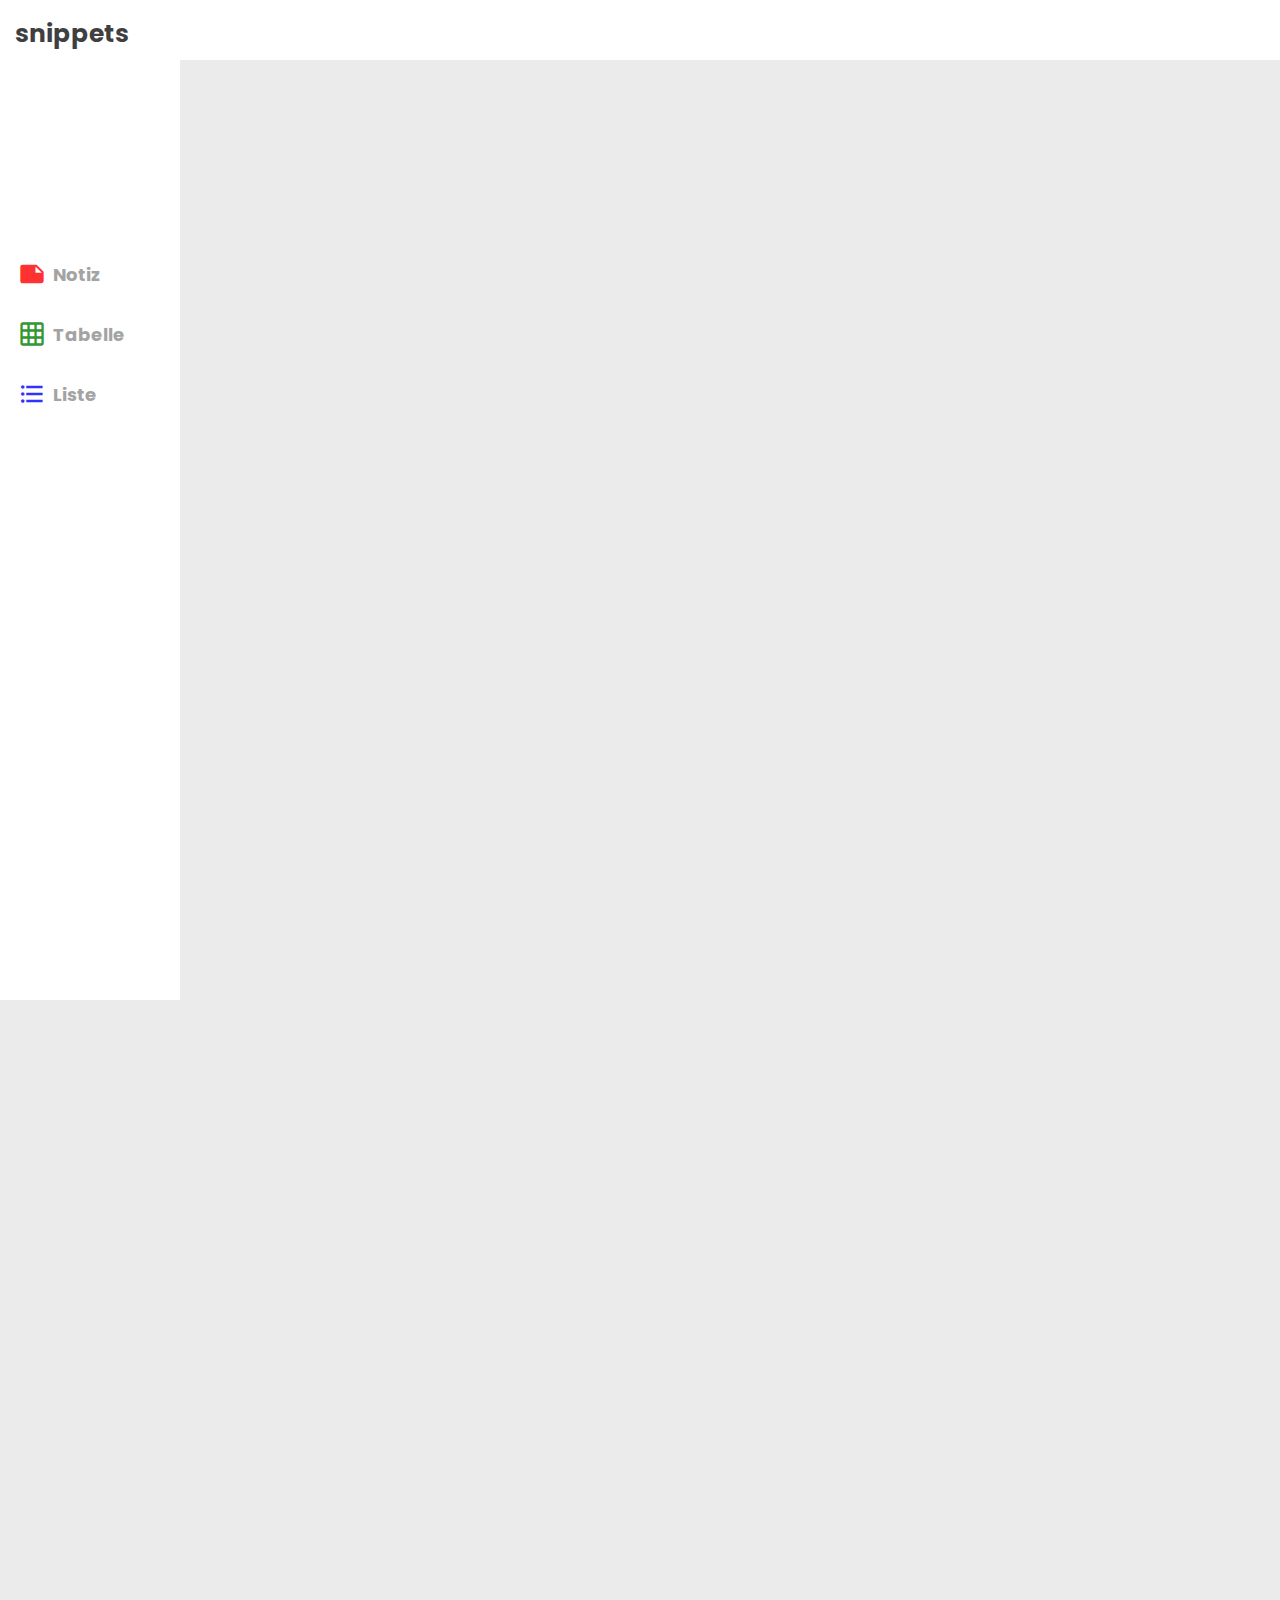
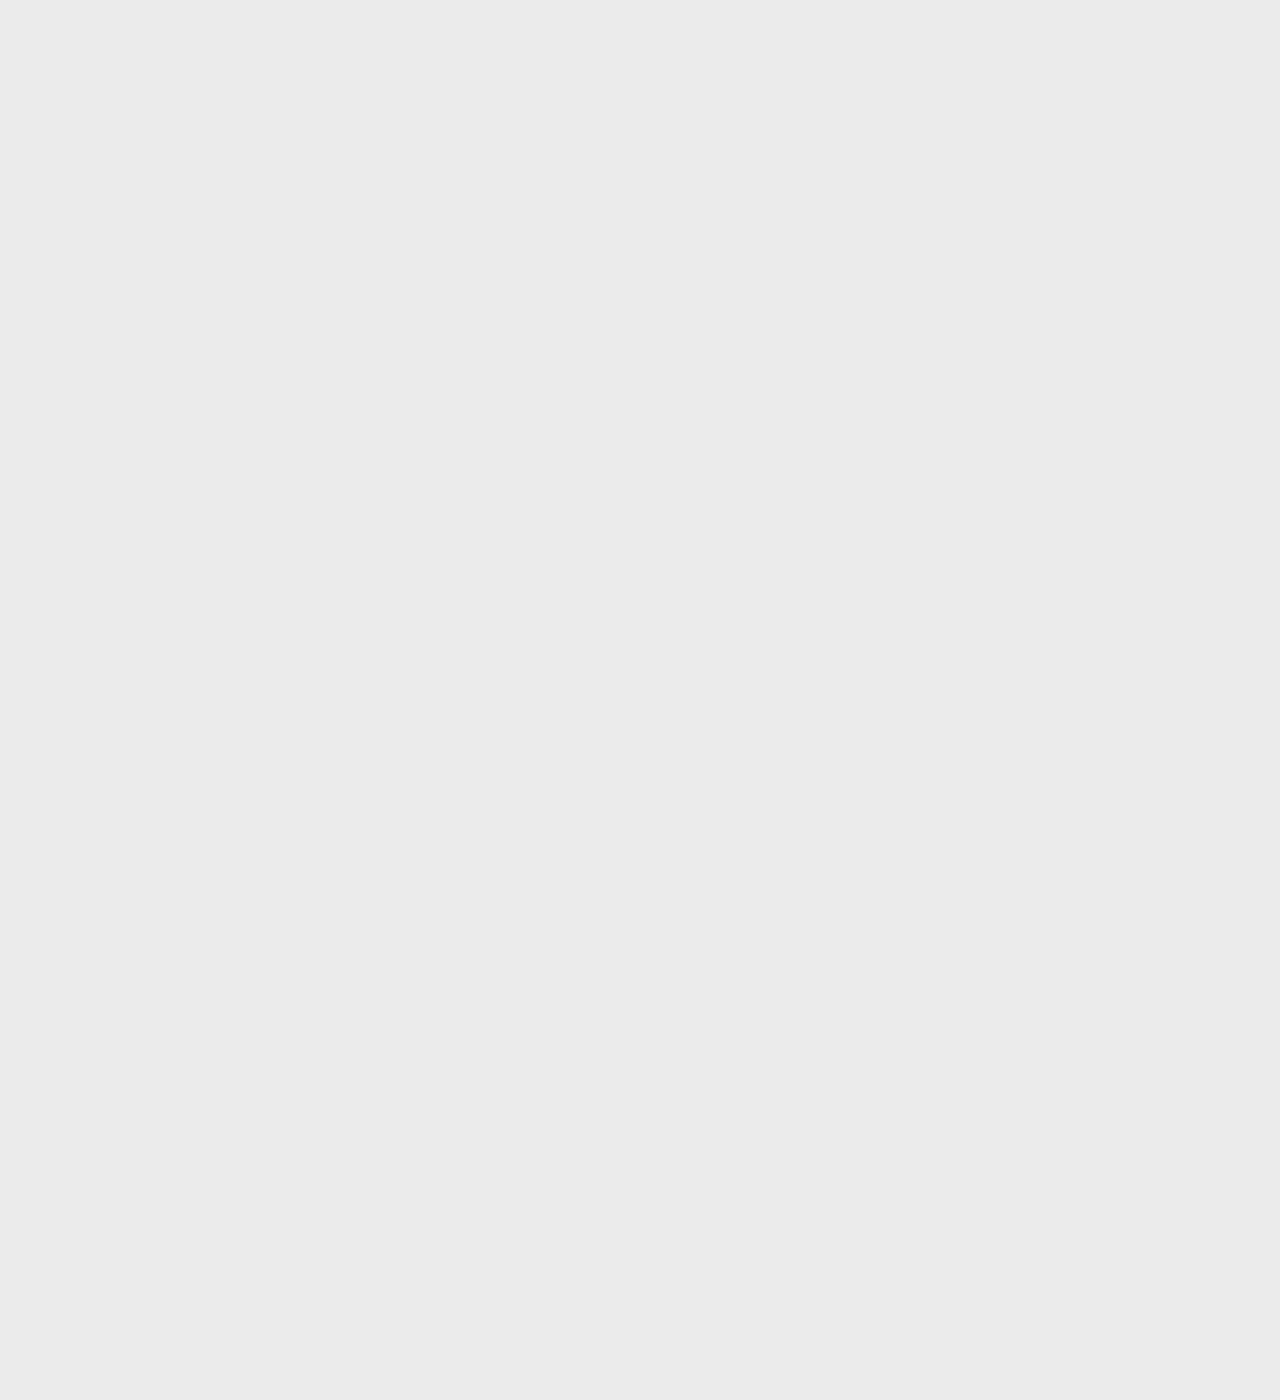
==== index.html @ f80be887 "test" ====
<!DOCTYPE html>
<html>
        <head>
            <!-- import der main.css -->
            <link rel="stylesheet" href="main.css">
            
            <!-- google font poppins -->
            <link rel="preconnect" href="https://fonts.googleapis.com">
            <link rel="preconnect" href="https://fonts.gstatic.com" crossorigin>
            <link href="https://fonts.googleapis.com/css2?family=Poppins:ital,wght@0,100;0,200;0,300;0,500;0,700;1,300&display=swap" rel="stylesheet">

            <!--import der google icons-->
            <link href="https://fonts.googleapis.com/icon?family=Material+Icons" rel="stylesheet">

            <title>Workplace</title>
        </head>
    <body id="body">
            <!-- NAVBAR -->
            <div class="container_navbar">
                <p class="main_title">snippets</p>
            </div>
            

            <!-- CONTENT -->
            <div class ="container_content">

                <!-- TOOLBAR -->
                <div class="container_toolbar" id="container_toolbar">
                    <div class="toolbar_button_container">
                        <button onclick="createNote()" class="toolbar_main_button"><i class="material-icons toolbar_icon icon_note">&#xe06f;</i> Notiz</button>
                        <button onclick="getTableDimension()" class="toolbar_main_button"><i class="material-icons toolbar_icon icon_table">&#xe3ec;</i> Tabelle</button>
                        <button class="toolbar_main_button"><i class="material-icons toolbar_icon icon_list">&#xe241;</i> Liste</button>
                    </div>
                </div>
                

                <!-- WORKPLACE -->
                <div class="container_workplace" id ="workplace_container">


                  <!--
                    <div class="snippet_container" id="snippet_container">
                        <div class="snippet_header" id="snippet_header">
                            <div class="h_lines">
                                <hr class ="h_line">
                            </div>
                        </div>
                        <div class="snippet_body">
                            <div class="title_box">
                                <i class="material-icons snippet_icon icon_note">&#xe06f;</i>
                                <input type="text" class="title_field" placeholder="Unbenannt">
                            </div>
                            <div class="content_box">
                                <textarea class="note_textarea" rows="4" cols="50" spellcheck="false">At w3schools.com you will learn how to make a website. They offer free tutorials in all web development technologies.
                                </textarea>
                            </div>

                        </div>
                        
                            <div class="snippet_footer">footer</div>
                        
                    </div>

                    <div class="snippet_container" id="snippet_container" style="left: 550px;">
                      <div class="snippet_header" id="snippet_header">
                          <div class="h_lines">
                              <hr class ="h_line">
                          </div>
                      </div>
                      <div class="snippet_body">
                          <div class="title_box">
                              <i class="material-icons snippet_icon icon_table">&#xe3ec;</i>  
                              <input type="text" class="title_field" placeholder="Unbenannt">
                          </div>
                          <div class="content_box">
                              <table style="width:100%" class="table">
                                <tr class="table_row">
                                  <td class="table_cell"><input class="table_textarea" spellcheck="false"></td>
                                  <td class="table_cell"><input class="table_textarea" spellcheck="false"></td>
                                  <td class="table_cell"><input class="table_textarea" spellcheck="false"></td>
                                </tr>
                                <tr class="table_row">
                                    <td class="table_cell"><input class="table_textarea" spellcheck="false"></td>
                                    <td class="table_cell"><input class="table_textarea" spellcheck="false"></td>
                                    <td class="table_cell"><input class="table_textarea" spellcheck="false"></td>
                                  </tr>
                                  <tr class="table_row">
                                    <td class="table_cell"><input class="table_textarea" spellcheck="false"></td>
                                    <td class="table_cell"><input class="table_textarea" spellcheck="false"></td>
                                    <td class="table_cell"><input class="table_textarea" spellcheck="false"></td>
                                  </tr>
                                  <tr class="table_row">
                                    <td class="table_cell"><input class="table_textarea" spellcheck="false"></td>
                                    <td class="table_cell"><input class="table_textarea" spellcheck="false"></td>
                                    <td class="table_cell"><input class="table_textarea" spellcheck="false"></td>
                                  </tr>
                              </table>
                          </div>

                      </div>
                      
                          <div class="snippet_footer">footer</div>
                      
                  </div>
                  -->


                </div>

            </div>

            <!-- FOOTER 
            <div class="container_footer">footer</div>
            -->

        <script src="js/workplace.js"></script>
        <!--W3schools icon import-->
        <!--<script src='https://kit.fontawesome.com/a076d05399.js' crossorigin='anonymous'></script>-->
    </body>
</html>
---- main.css ----
body {
  font-family: "Poppins", sans-serif;
  margin: 0;
  height: 100%;
  background-color: white;
}

h1 {
  color: navy;
}

.container_navbar {
    background-color: white;
    height: 60px;
    position: fixed;
    width: 100%;
    z-index: 21;
}

.container_content {
    background-color: rgb(45, 97, 167);
}

.container_toolbar {
    background-color: white;
    float: left;
    height: 1000px;
    width: 180px;
    position: fixed;
    z-index: 20;
}

.container_workplace {
    background-color: #EBEBEB;
    height: 3000px;
    width: 100%;
    position:  relative;
    z-index: 0;
}

.container_footer {
    background-color: rgb(220, 240, 46);
    position:absolute;
    bottom:0;
    width:100%;
    height:100px;
}

.main_title {
    font-size: 25px;
    color:rgba(0, 0, 0, 0.75);
    font-weight: 700;
    position:relative;
    left: 15px;
    user-select: none;
    top: -10px;
}

.toolbar_button_container {
    top: 25%;
    position: relative;
    margin-right: 10px;
    margin-left: 10px;
    justify-content: space-between;
}

.toolbar_main_button {
    border: none;
    background-color: white;
    float: left;
    width: 100%;
    border-radius: 5px;
    padding-top: 7px;
    padding-bottom: 7px;
    padding-left: 15px;
    margin-bottom: 15px;
    font-weight: 700;
    cursor: pointer;

    color: #a3a3a3;
    font-size: 18px;
    font-family: "Poppins", sans-serif;

    transition: 0.4s;
    
    text-align: left;
}

.toolbar_main_button:hover {
    box-shadow: -5px 10px 5px rgba(0, 0, 0, 0.2);
    background-color: white;
    color: rgba(0, 0, 0, 0.75);
    font-weight: 700;
    transition: 0.4s;
    font-size: 18px;
    padding-left: 30px;
}

.snippet_container {
    position:absolute;
    background-color: #3a3a3a;
    width: 315px;
    height: 500px;
    left: 200px;
    z-index: 1;

    border: 2px solid #3a3a3a;
    border-radius: 15px;
    overflow: hidden;
    resize: both;

    min-width: 315px;
    min-height: 200px;
}

.snippet_header {
    width: 100%;
    height: 35px;
    background-color: #3a3a3a;
    position: absolute;
    z-index: 2;
}

.snippet_header:hover {
    background-color: #2b2b2b;
}

.snippet_header:hover .h_line {
    width: 100px;
    transition: 0.5s;
}

.snippet_body {
    background-color: rgb(255, 255, 255);
    display: flex;
    flex-flow: column;
    height: 100%;
    z-index: 1;
}

.snippet_footer {
    width: 100%;
    height: 30px;
    background-color: crimson;
}

.h_lines {
    position: absolute;
    margin: auto;
    top: -3px;
    width: 100%;
}

.h_line {
    width: 50px;
    opacity: 0.3;
    background-color:white;
    transition: 0.3s;
}

.title_box {
    padding-left: 10px;
    padding-right: 18px;
    margin-bottom: 10px;
    padding-top: 50px;
    text-align: center;
}

.title_field {
    width: 200px;
    height: 35px;
    font-family: "Poppins", sans-serif;
    font-weight: 700;
    font-size: 16px;
    border: 2px solid rgba(0, 0, 0, 0.3);
    border-radius: 25px;
    outline:none;
    color: rgba(0, 0, 0, 0.75);
    text-align: center;
    transition: 0.5s;
    margin-left: 5px;
}

.title_field:hover {
    border: 2px solid rgba(0, 0, 0, 0.6);
    width: 220px;
    transition: 0.2s;
}

.title_field::-webkit-input-placeholder {
    color: rgba(0, 0, 0, 0.3);
}

.content_box {
    padding-left: 10px;
    padding-right: 14px;
    background-color: rgb(255, 255, 255);
    flex-grow: 1;
    margin-bottom: 15px;
}

.note_textarea {
    resize: none;
    width: 100%;
    height: 100%;
    border: none;
    background-color:#ffffff;
    font-family: "Poppins", sans-serif;
    font-weight: 300;
    outline:none;
    font-size: 15px;
    border-radius: 15px;
    overflow: hidden;
}

.note_textarea:hover {
    background-color: #f7f7f7;
}

.note_textarea::placeholder {
    color: rgba(0, 0, 0, 0.45);
}

.login_container {
    max-width: 300px;
    margin: 0 auto;
    margin-top: 200px;
}

.login_title {
    text-align: center;
    left: 0;
    font-size: 45px;
}

.login_input {
    width: 300px;
    height: 30px;
    display: block;
    margin: 0 auto;
    margin-top: 10px;
    background-color: #e4e4e4;
    border: 1px solid #b6b6b6;
    font-family: "Poppins", sans-serif;
    padding-left: 10px;
    padding-top: 5px;
    padding-bottom: 5px;
    outline:none;
    
    transition: 0.2s;
}

.login_input:hover {
    border: 1px solid rgba(0, 0, 0, 0.75);
}

.login_input:focus {
    border-left: 5px solid rgba(0, 0, 0, 0.75);
    transition: 0.4s;
}

.login_button {
    width: 315px;
    height: 40px;
    text-align: center;
    margin: 0 auto;
    margin-top: 10px;
    display: block;
    outline: none;
    background-color: #e4e4e4;
    border: 1px solid #b6b6b6;
    font-family: "Poppins", sans-serif;
    font-weight: 700;
    font-size: 15px;
    color: rgba(0, 0, 0, 0.75);

    transition: 0.1s;
}

.login_button:hover {
    background-color: rgba(0, 0, 0, 0.75);
    color: white;
    font-weight: 700;
    cursor: pointer;

    transition: 0.2s;
}

.register_info_text {
    color: rgba(0, 0, 0, 0.5);
    font-size: 13px;
}

.register_link {
    font-size:15px;
    font-weight: 700;
    text-decoration: none;
    color:  blue;
    margin-left: 8px;
}

.register_link:hover {
    text-decoration: underline;
}

.show_password_toggle {
    font-size: 13px;
    color: rgba(0, 0, 0, 0.5);
}

.show_password_toggle:hover {
    color: rgba(0, 0, 0, 0.75);
    cursor: pointer;
}

.warning {
    color: red;
}

.table_textarea {
    background-color: rgb(235, 235, 235);
    border: none;
    resize: none;
    font-family: "Poppins", sans-serif;
    font-size: 15px;
    width:100%;
    border-radius: 2px;
    transition: 0.2s;
    color: rgba(0, 0, 0, 0.75);
    height: 30px;
    padding-left: 7px;
}

.table_textarea:hover {
    background-color: rgb(228, 228, 228);
    transition: 0.2s;
}

.table_textarea:focus {
    box-shadow: inset 0px 0px 2px rgba(0, 0, 0, 0.75);
    outline: none;

}

.table {
}

.table_row {
    background-color: white;
}

.table_cell {
    padding: 5px;
}

.snippet_icon {
    transform: scale(1.4);
    position: relative;
    top:7px;
    right: 5px;
    opacity: 0.8;
}

.toolbar_icon {
    transform: scale(1.15);
    position: relative;
    top:5px;
    right: 5px;
    opacity: 0.8;
}

.icon_note {
    color: red;
}

.icon_table {
    color: green;
}

.icon_list {
    color: blue;
}

.popup_container {
    background-color: rgb(255, 255, 255);
    position: fixed;
    left: 180px;
    top: 270px;
    width: 200px;
    padding-top:5px;
    border-top: 4px solid green;
    z-index: 20;
}

.input_container {
    display: flex;
    align-items: center;
    margin-left: 15px;
}

.input_tag {
    width: 80px;
    color: rgba(0, 0, 0, 0.5);
    font-weight: 700;
    text-align: right;
    margin-right: 10px;
}

.popup_input {
    width: 60px;
    height: 35px;
    border: none;
    background-color: rgba(0, 0, 0, 0.1);
    font-size: 18px;
    font-weight: 700;
    color: rgba(0, 0, 0, 0.6);
    font-family: "Poppins", sans-serif;
    transition: 0.2s;
    text-align: center;
}

.popup_input:hover {
    background-color: rgba(0, 0, 0, 0.2);
    transition: 0.2s;
}

.popup_input:focus {
    outline: none;
    border: 1px solid rgba(0, 0, 0, 0.3);
}

.table_commit_button {
    width: 100%;
    height: 35px;
    border: none;
    background-color: rgba(0, 0, 0, 0.1);
    font-family: "Poppins", sans-serif;
    font-weight: 700;
    color: rgba(0, 0, 0, 0.6);
    margin-top: 5px;
}


.table_commit_button:hover {
    background-color: rgba(0, 0, 0, 0.2);
    cursor: pointer;
}
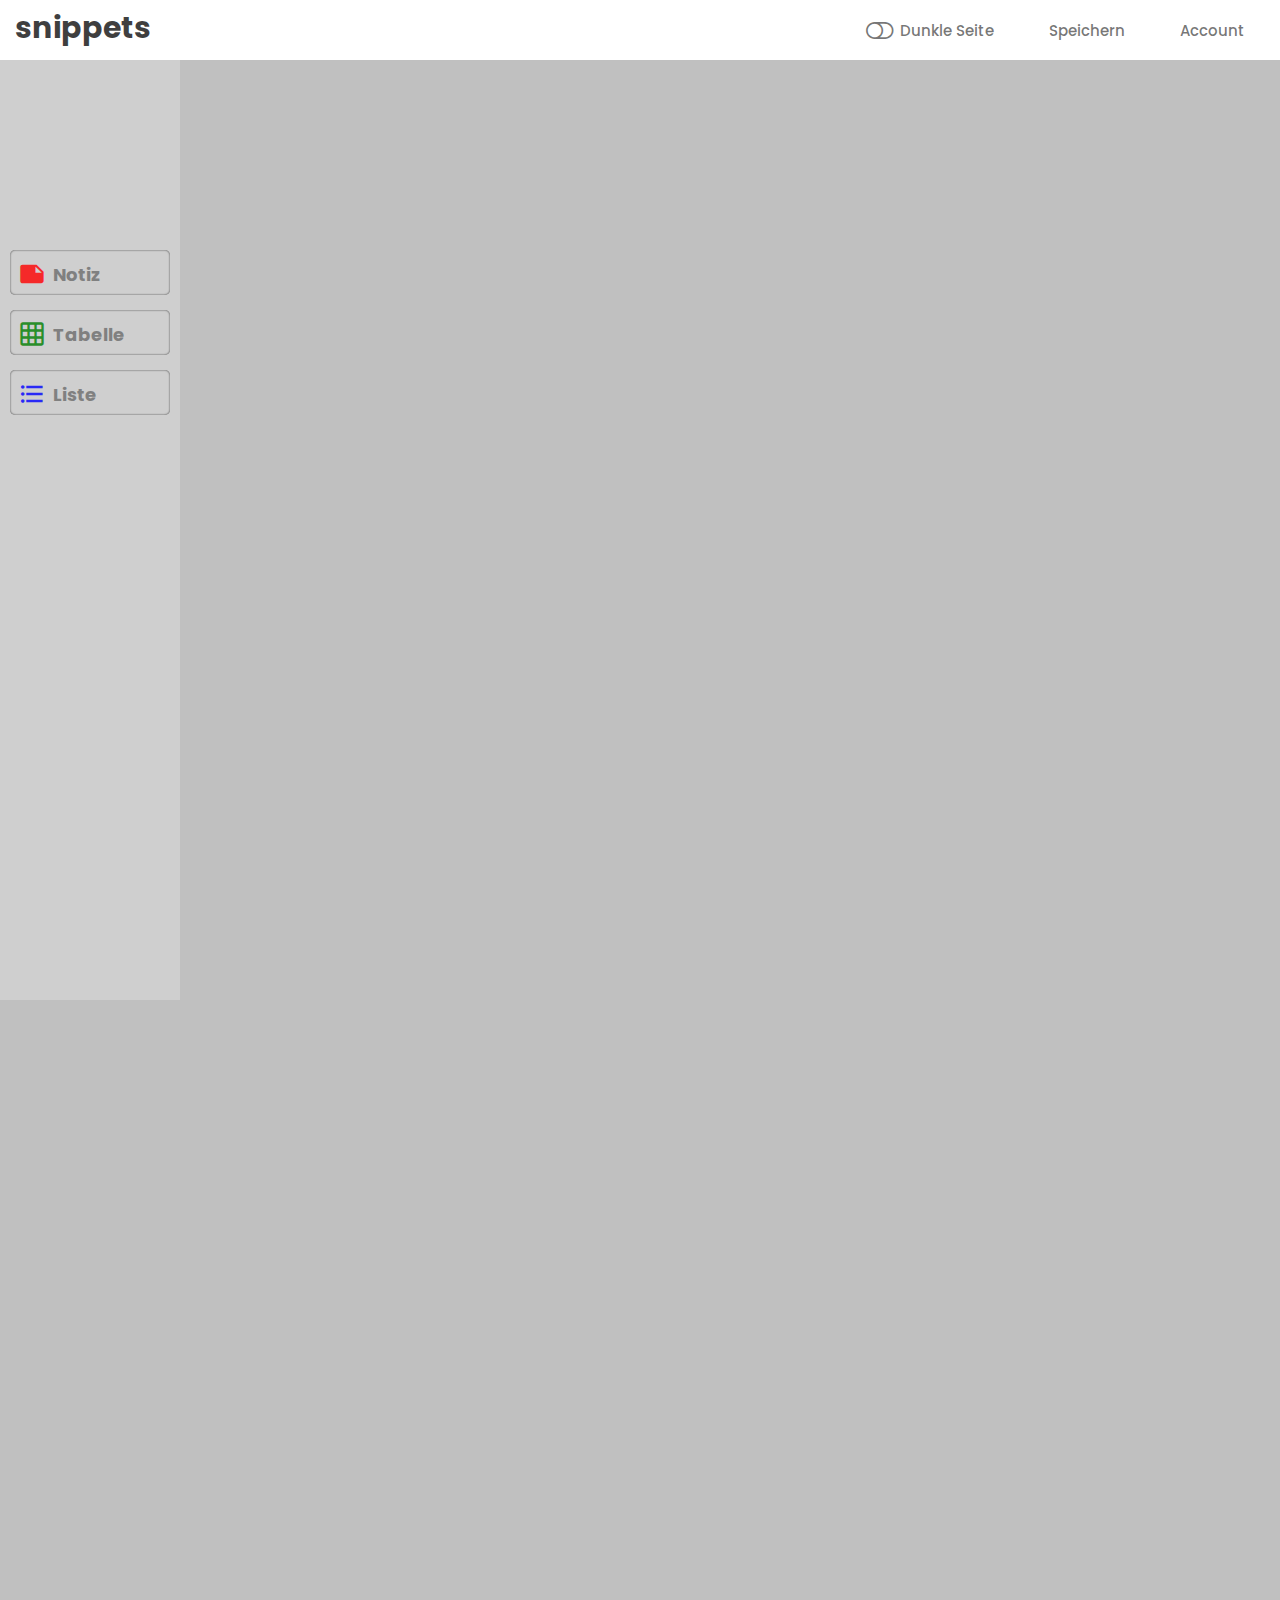
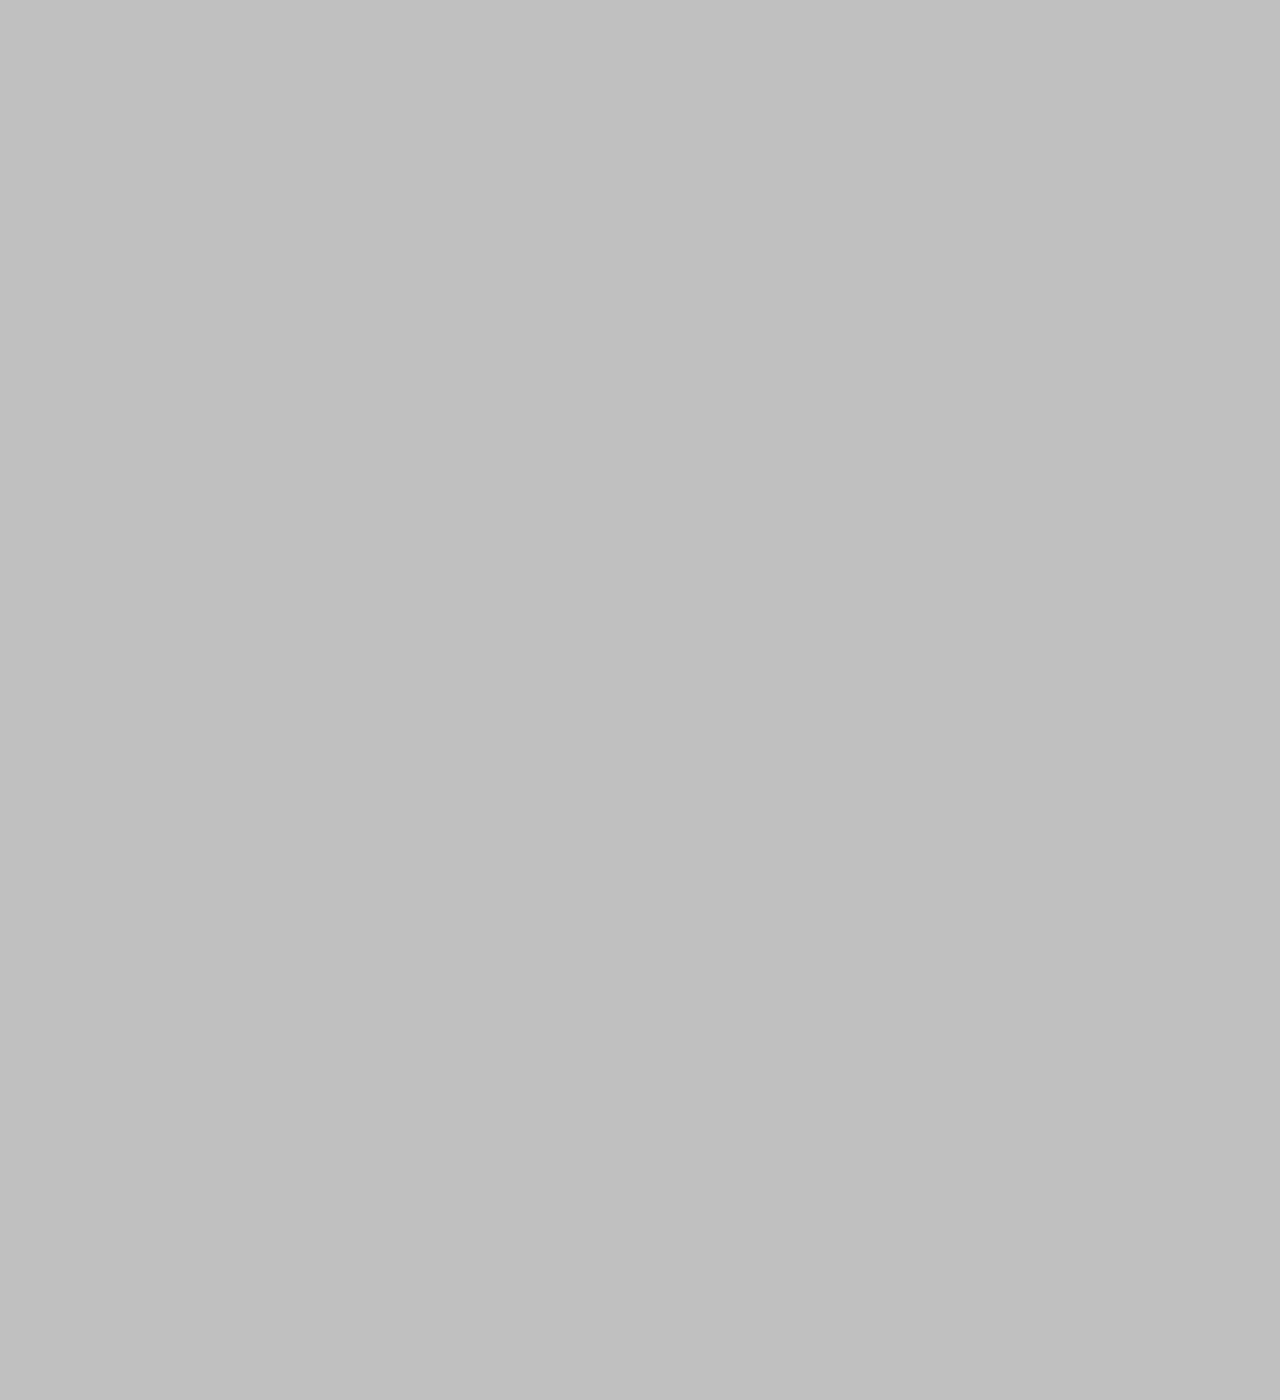
==== commit 99b27488: "test" ====
--- a/index.html
+++ b/index.html
@@ -12,12 +12,17 @@
             <!--import der google icons-->
             <link href="https://fonts.googleapis.com/icon?family=Material+Icons" rel="stylesheet">
 
+            <!--import der fontawsome icons-->
+            <link rel="stylesheet" href="https://cdnjs.cloudflare.com/ajax/libs/font-awesome/4.7.0/css/font-awesome.min.css">
             <title>Workplace</title>
         </head>
     <body id="body">
             <!-- NAVBAR -->
             <div class="container_navbar">
                 <p class="main_title">snippets</p>
+                <button class="options_button">Account</button>
+                <button class="options_button button_save">Speichern</button>
+                <button class="options_button button_darkmode" onclick="toggleDarkmode()"><i id="darkmode_icon" class="fa icon_darkmode">&#xf204;</i>&nbsp;&nbsp;&nbsp;Dunkle Seite</button>
             </div>
             
 
@@ -29,7 +34,7 @@
                     <div class="toolbar_button_container">
                         <button onclick="createNote()" class="toolbar_main_button"><i class="material-icons toolbar_icon icon_note">&#xe06f;</i> Notiz</button>
                         <button onclick="getTableDimension()" class="toolbar_main_button"><i class="material-icons toolbar_icon icon_table">&#xe3ec;</i> Tabelle</button>
-                        <button class="toolbar_main_button"><i class="material-icons toolbar_icon icon_list">&#xe241;</i> Liste</button>
+                        <button onclick="createList()" class="toolbar_main_button"><i class="material-icons toolbar_icon icon_list">&#xe241;</i> Liste</button>
                     </div>
                 </div>
                 
--- a/main.css
+++ b/main.css
@@ -15,6 +15,7 @@
     position: fixed;
     width: 100%;
     z-index: 21;
+    padding-right: 30px;
 }
 
 .container_content {
@@ -22,16 +23,17 @@
 }
 
 .container_toolbar {
-    background-color: white;
+    background-color: rgb(207, 207, 207);
     float: left;
     height: 1000px;
     width: 180px;
     position: fixed;
     z-index: 20;
+    
 }
 
 .container_workplace {
-    background-color: #EBEBEB;
+    background-color: #c0c0c0;
     height: 3000px;
     width: 100%;
     position:  relative;
@@ -47,13 +49,14 @@
 }
 
 .main_title {
-    font-size: 25px;
+    font-size: 30px;
     color:rgba(0, 0, 0, 0.75);
     font-weight: 700;
     position:relative;
     left: 15px;
     user-select: none;
-    top: -10px;
+    top: -25px;
+    display: inline-block;
 }
 
 .toolbar_button_container {
@@ -66,7 +69,7 @@
 
 .toolbar_main_button {
     border: none;
-    background-color: white;
+    background-color: rgb(207, 207, 207);
     float: left;
     width: 100%;
     border-radius: 5px;
@@ -76,8 +79,9 @@
     margin-bottom: 15px;
     font-weight: 700;
     cursor: pointer;
-
-    color: #a3a3a3;
+    box-shadow: inset 0px 0px 2px rgb(54, 54, 54);
+
+    color: #808080;
     font-size: 18px;
     font-family: "Poppins", sans-serif;
 
@@ -91,7 +95,7 @@
     background-color: white;
     color: rgba(0, 0, 0, 0.75);
     font-weight: 700;
-    transition: 0.4s;
+    transition: 0.15s;
     font-size: 18px;
     padding-left: 30px;
 }
@@ -194,7 +198,7 @@
 .content_box {
     padding-left: 10px;
     padding-right: 14px;
-    background-color: rgb(255, 255, 255);
+    background-color: white;
     flex-grow: 1;
     margin-bottom: 15px;
 }
@@ -204,17 +208,16 @@
     width: 100%;
     height: 100%;
     border: none;
-    background-color:#ffffff;
+    background-color:white;
     font-family: "Poppins", sans-serif;
     font-weight: 300;
     outline:none;
     font-size: 15px;
-    border-radius: 15px;
     overflow: hidden;
 }
 
 .note_textarea:hover {
-    background-color: #f7f7f7;
+    background-color: rgba(0, 0, 0, 0.0);
 }
 
 .note_textarea::placeholder {
@@ -343,6 +346,7 @@
 }
 
 .table {
+    display: inline-block;
 }
 
 .table_row {
@@ -444,4 +448,225 @@
 .table_commit_button:hover {
     background-color: rgba(0, 0, 0, 0.2);
     cursor: pointer;
+}
+
+.list {
+    margin-right: -15px;
+}
+
+.list_item {
+    color: rgba(0, 0, 0, 0.5);
+    width: 100%;
+    position: relative;
+    display: flex;
+    left: -30px;
+    margin-bottom: 7px;
+    height: unset;
+}
+
+.list_item_container {
+    width:  100%;
+    display: inline-block;
+    position: relative;
+}
+
+.list_item_input {
+    border: none;
+    background-color: rgba(0, 0, 0, 0.1);
+    color: rgba(0, 0, 0, 0.75);
+    font-family: "Poppins", sans-serif;
+    font-weight: 500;
+    outline: none;
+    padding: 5px;
+    border-radius: 10px;
+    font-size: 14px;
+    vertical-align: middle;
+    width: 100%;    
+    box-sizing: padding-box;
+    transition: 0.2s;
+}
+
+.list_item_input:hover {
+    background-color: rgba(0, 0, 0, 0.2);
+    transition: 0.2s;
+}
+
+.list_item_input::placeholder {
+    color: rgba(0, 0, 0, 0.3);
+}
+
+.list_item_remove {
+    width: 50px;
+    position: relative;
+    left: 15px;
+    border: none;
+    border-radius: 10px;
+    background-color: white;
+}
+
+.list_item_remove:hover {
+    color: red;
+    cursor: pointer;
+    background-color: rgba(0, 0, 0, 0.1);
+    border: none;
+    transition: 0.3s;
+}
+
+.remove_icon {
+    vertical-align: middle;
+    opacity: 0.4;
+}
+
+.bullet_icon {
+    vertical-align: middle;
+    color: rgba(0, 0, 0, 0.7);
+    transform: scale(0.5);
+    position: relative;
+    top: 2px;
+    right: 5px;
+}
+
+.button_add {
+    background-color: rgba(0, 0, 0, 0.15);
+    border: none;
+    outline: none;
+    position: absolute;
+    transform: translate(-50%,0);
+    left: 50%;
+
+    color: rgba(0, 0, 0, 0.75);
+    font-family: "Poppins",sans-serif;
+    font-weight: 700;
+    padding-top: 10px;
+    padding-bottom: 10px;
+    width: 250px;
+    border-radius: 25px;
+    font-size: 13px;
+    transition: 0.2s;
+}
+
+.button_add:hover {
+    background-color: rgba(0, 0, 0, 0.3);
+    color: rgba(0, 0, 0, 0.75);
+    cursor: pointer;
+    transition: 0.2s;
+}
+
+.screw_line {
+    width: 20px;
+    position: absolute;
+    z-index: 21;
+    top: 7px;
+    background-color: rgba(0, 0, 0, 0.6);
+    height: 2px;
+    border: none;
+}
+
+.snippet_close {
+    float: right;
+    border: none;
+    background-color: transparent;
+    margin-top: 4px;
+    margin-right: 3px;
+    color:rgb(104, 104, 104);
+}
+
+.snippet_close:hover {
+    color: rgb(201, 38, 38);
+    -webkit-animation-name: rotate;
+    -webkit-animation-duration: 2s;
+}
+
+@-webkit-keyframes rotate {
+    0% {transform: rotateY(0);}
+    80% {transform: rotateY(70);}
+    100% {transform: rotateY(90);}
+}
+
+.note_box {
+    padding-left: 10px;
+    padding-right: 10px;
+    background-color: white;
+    flex-grow: 1;
+    height: 100%;
+    border-radius: 15px;
+    padding: 10px;
+    margin-left: 2px;
+}
+
+.note_box:hover {
+    background-color: rgba(0, 0, 0, 0.1);
+}
+
+.button_table_tool {
+
+}
+
+.tool_container_col {
+    background-color: red;
+}
+
+.tool_container_row {
+    background-color: green;
+    display: contents;
+}
+
+.table_box {
+    display: inline-block;
+    background-color: green;
+    margin-right: 10px;
+}
+
+.flex {
+    display: flex;
+}
+
+.options_button {
+    margin-top: 10px;
+    float: right;
+    font-size: 15px;
+    height: 40px;
+    vertical-align: middle;
+    font-family: "Poppins", sans-serif;
+    margin-right: 15px;
+    font-weight: 500;
+    color:rgba(0, 0, 0, 0.55);
+    border-radius: 10px;
+    background-color: transparent;
+    padding: 5px;
+    padding-right: 20px;
+    padding-left: 20px;
+    cursor: pointer;
+    border: none;
+    transition: 0.1s;
+}
+
+.button_save:hover {
+    background-color: rgba(0, 0, 0, 0.7);
+    color: white;
+    border: none;
+    font-weight: 500;
+
+}
+
+.button_darkmode {
+    border: none;
+}
+
+.button_darkmode:hover {
+    font-weight: 500;
+    font-family: "Poppins", sans-serif;
+
+    transition: 0.2s;
+    color: rgba(0, 0, 0, 0.75);
+}
+
+.icon_darkmode {
+    transform: scale(1.6);
+    font-family: "Poppins", sans-serif;
+}
+
+.text_darkmode {
+    font-family: "Poppins", sans-serif;
+
 }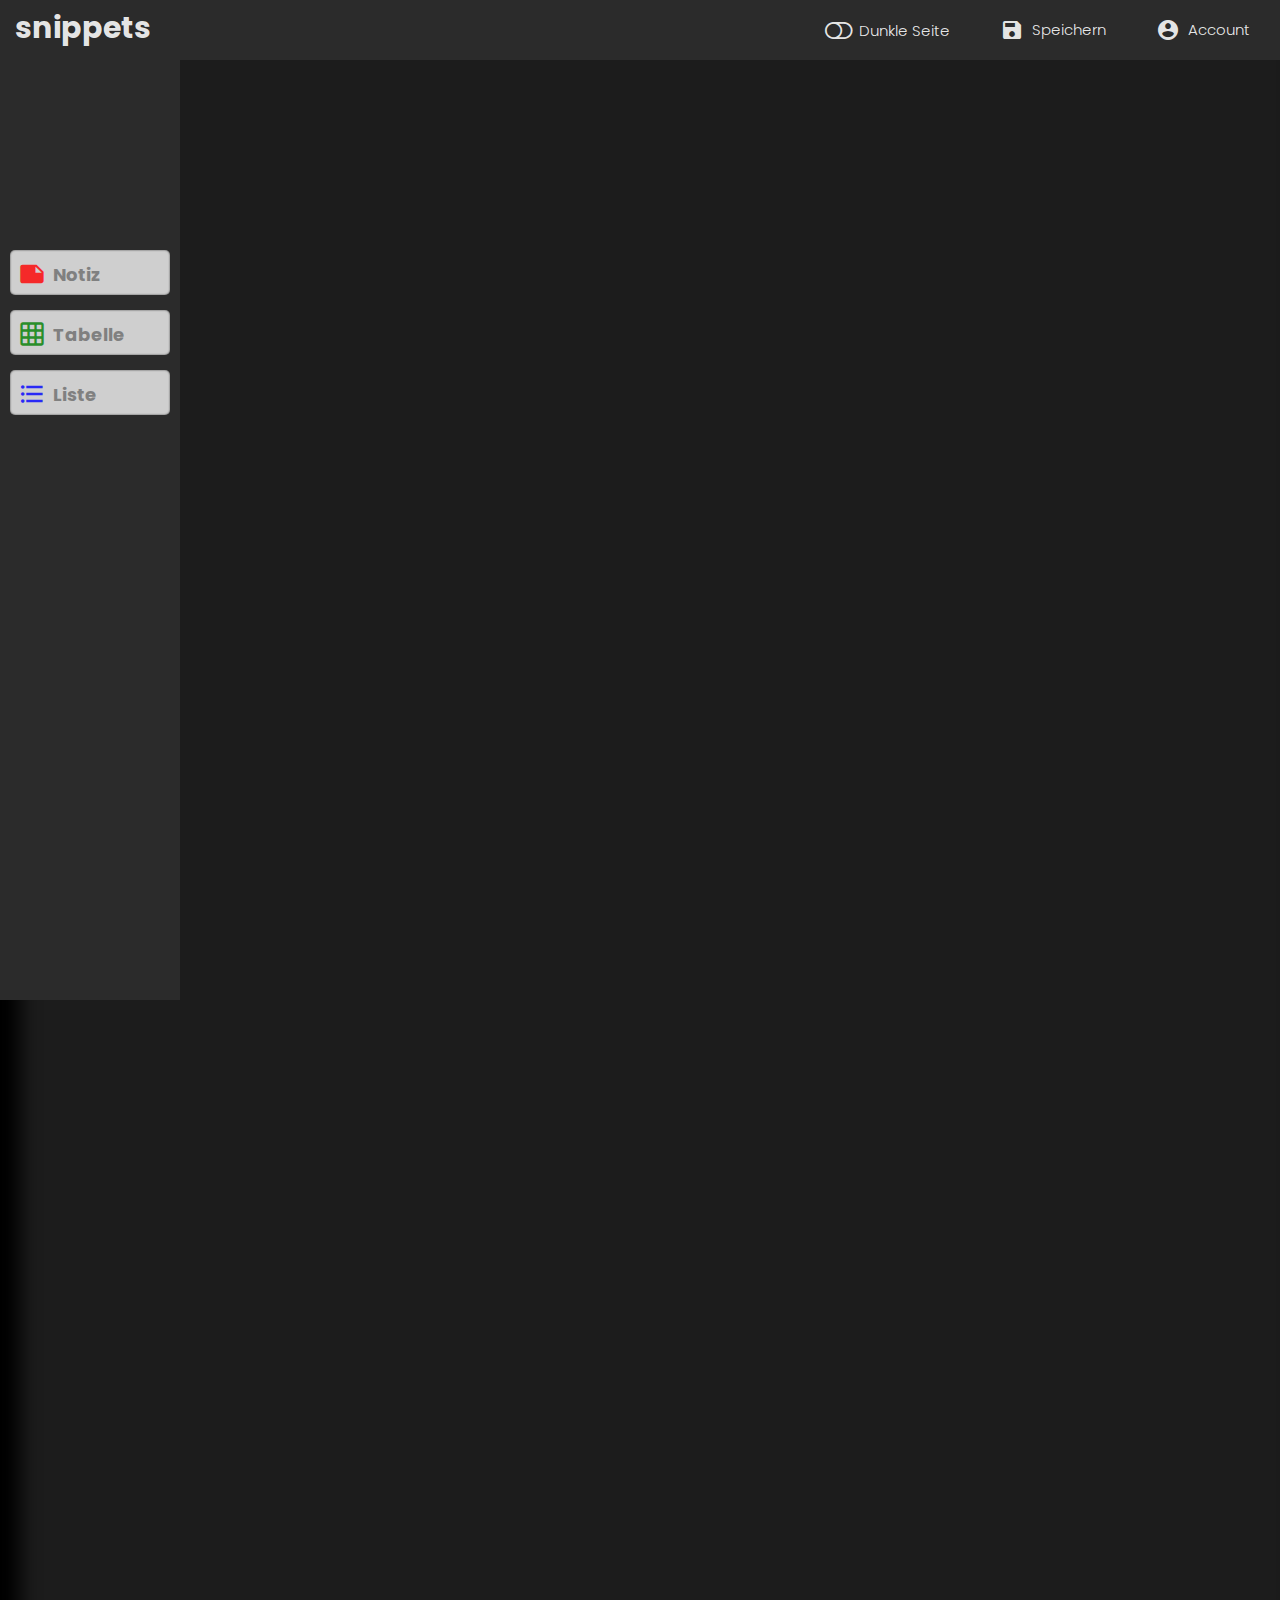
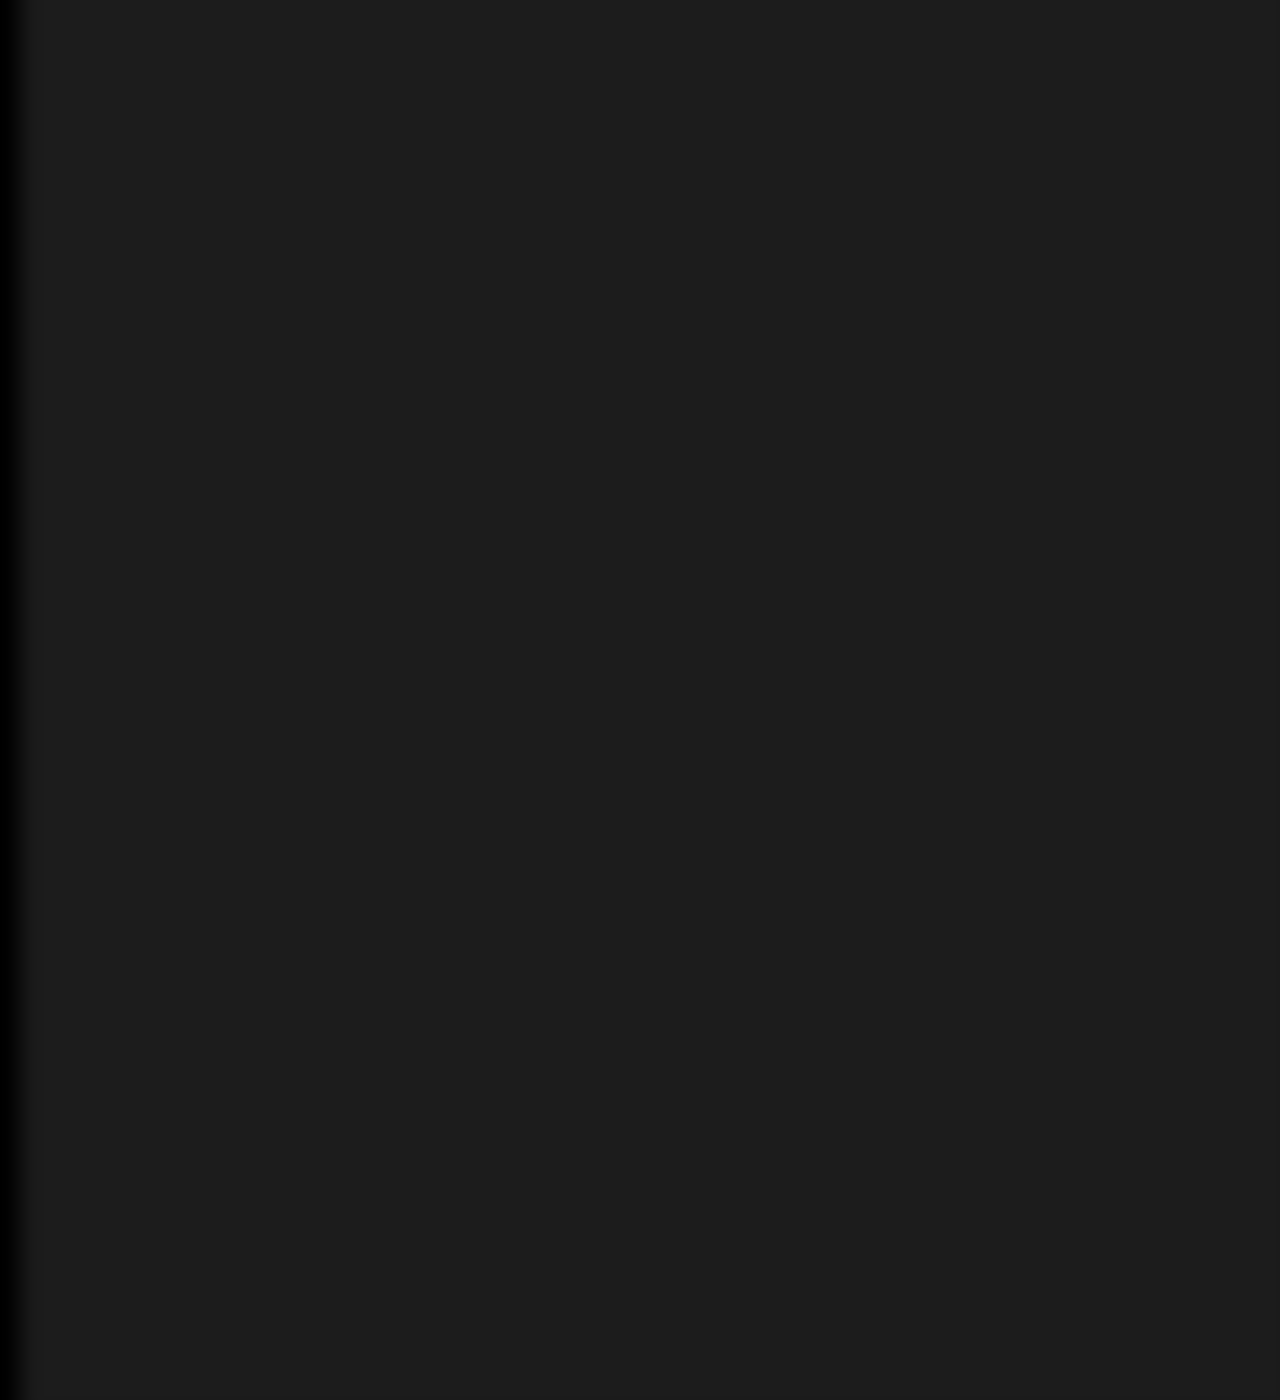
==== commit c9f80965: "test" ====
--- a/index.html
+++ b/index.html
@@ -18,10 +18,10 @@
         </head>
     <body id="body">
             <!-- NAVBAR -->
-            <div class="container_navbar">
-                <p class="main_title">snippets</p>
-                <button class="options_button">Account</button>
-                <button class="options_button button_save">Speichern</button>
+            <div id ="container_navbar" class="container_navbar">
+                <p id="main_title" class="main_title">snippets</p>
+                <button class="options_button"><i class="material-icons icon_options">&#xe853;</i>&nbsp;&nbsp;Account</button>
+                <button class="options_button button_save"><i class="material-icons icon_options">&#xe161;</i>&nbsp;&nbsp;Speichern</button>
                 <button class="options_button button_darkmode" onclick="toggleDarkmode()"><i id="darkmode_icon" class="fa icon_darkmode">&#xf204;</i>&nbsp;&nbsp;&nbsp;Dunkle Seite</button>
             </div>
             
--- a/main.css
+++ b/main.css
@@ -36,8 +36,9 @@
     background-color: #c0c0c0;
     height: 3000px;
     width: 100%;
-    position:  relative;
+    position: relative;
     z-index: 0;
+    box-shadow: inset 20px 20px 20px black;
 }
 
 .container_footer {
@@ -628,7 +629,7 @@
     height: 40px;
     vertical-align: middle;
     font-family: "Poppins", sans-serif;
-    margin-right: 15px;
+    margin-right: 10px;
     font-weight: 500;
     color:rgba(0, 0, 0, 0.55);
     border-radius: 10px;
@@ -666,6 +667,10 @@
     font-family: "Poppins", sans-serif;
 }
 
+.icon_options {
+    vertical-align: middle;
+}
+
 .text_darkmode {
     font-family: "Poppins", sans-serif;
 
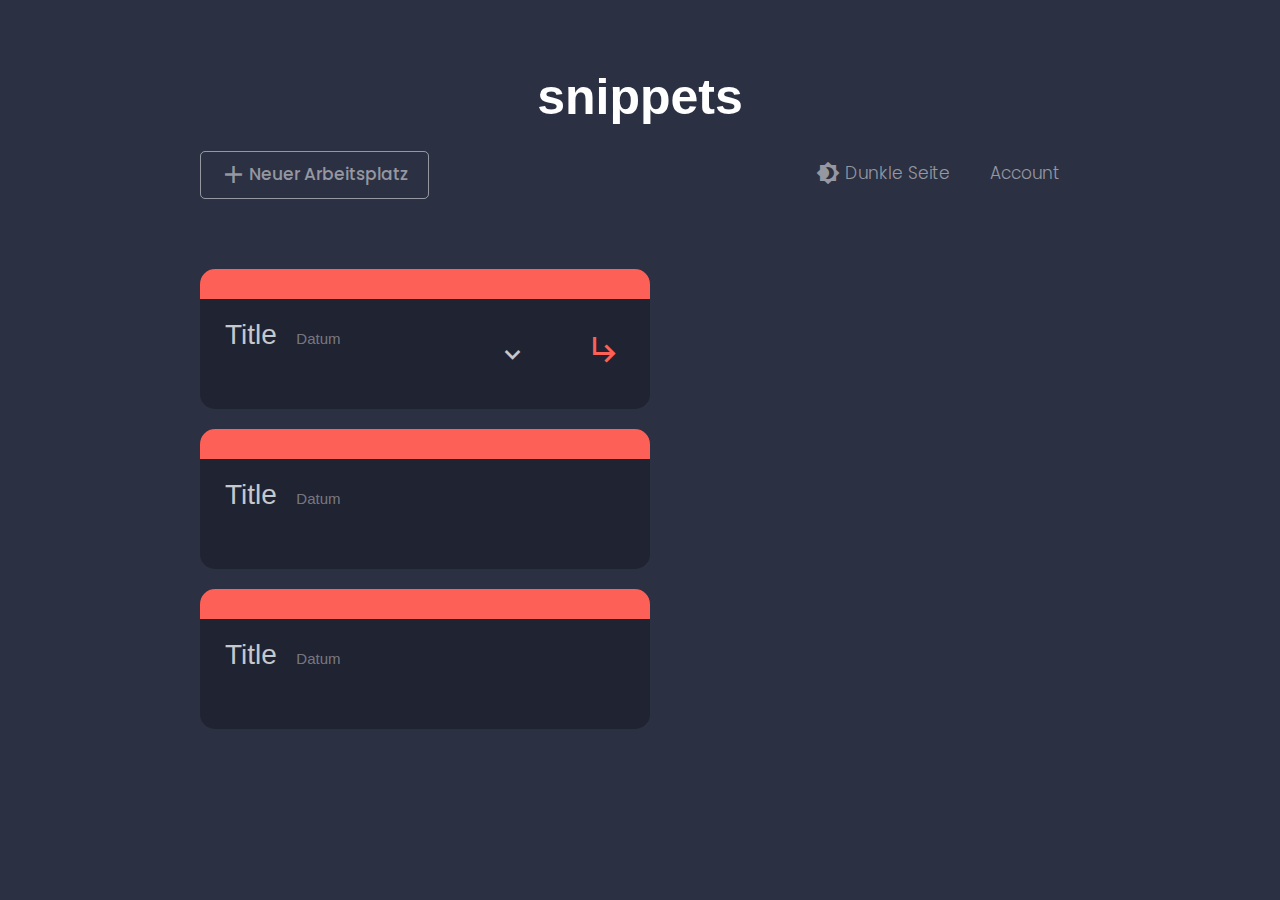
==== commit 9186f4d9: "test" ====
--- a/index.html
+++ b/index.html
@@ -4,6 +4,9 @@
             <!-- import der main.css -->
             <link rel="stylesheet" href="main.css">
             
+            <!--BOOTSTRAP-->
+            <link rel="stylesheet" href="https://stackpath.bootstrapcdn.com/bootstrap/4.4.1/css/bootstrap.min.css" integrity="sha384-Vkoo8x4CGsO3+Hhxv8T/Q5PaXtkKtu6ug5TOeNV6gBiFeWPGFN9MuhOf23Q9Ifjh" crossorigin="anonymous">
+
             <!-- google font poppins -->
             <link rel="preconnect" href="https://fonts.googleapis.com">
             <link rel="preconnect" href="https://fonts.gstatic.com" crossorigin>
@@ -17,6 +20,51 @@
             <title>Workplace</title>
         </head>
     <body id="body">
+        <div class="menu_container">
+            <p class="menu_title">snippets</p>
+            <div class="menu_navbar">
+                <button class="menu_button menu_create_button"><i class="material-icons menu_create_icon">&#xe145;</i>&nbsp;Neuer Arbeitsplatz</button>
+                <button class="menu_button menu_account_link">Account</button>
+                <button class="menu_button menu_darkmode_toggle"><i class="material-icons menu_icon">&#xe3a9;</i>&nbsp;Dunkle Seite</button>
+            </div>
+            <div class="cards_container">
+
+                <div class="row">
+                    <div class="col-sm">
+                        <div class="card_container">
+                            <div class="color_panel"></div>
+                            <div class="card_content">
+                                <p class="card_title">Title</p>
+                                <button class="card_options_button"><i class="material-icons card_options_icon">&#xe5cf;</i></button><!--Nach oben: &#xe5ce;-->
+                                <p class="card_date">Datum</p>
+                            </div>
+                            <div class="card_entry">
+                                <i class="material-icons entry_icon">&#xe5da;</i>
+                            </div>
+                        </div>
+                    </div>
+                    <div class="col-sm">
+                        <div class="card_container">
+                            <div class="color_panel"></div>
+                            <p class="card_title">Title</p>
+                            <p class="card_date">Datum</p>
+                        </div>
+                    </div>
+                    <div class="col-sm">
+                        <div class="card_container">
+                            <div class="color_panel"></div>
+                            <p class="card_title">Title</p>
+                            <p class="card_date">Datum</p>
+                        </div>
+                    </div>
+                </div>
+
+            </div>
+        </div>
+
+
+        <!--Container für einzelne Arbeitsplätze -> in Function erstellen!-->
+        <div class="main_container" style="display: none">
             <!-- NAVBAR -->
             <div id ="container_navbar" class="container_navbar">
                 <p id="main_title" class="main_title">snippets</p>
@@ -117,8 +165,13 @@
             <!-- FOOTER 
             <div class="container_footer">footer</div>
             -->
+        </div> 
+        <script src="js/workplace.js"></script>
 
-        <script src="js/workplace.js"></script>
+        <!--BOOTSTRAP JS-->
+        <script src="https://code.jquery.com/jquery-3.4.1.slim.min.js" integrity="sha384-J6qa4849blE2+poT4WnyKhv5vZF5SrPo0iEjwBvKU7imGFAV0wwj1yYfoRSJoZ+n" crossorigin="anonymous"></script>
+<script src="https://cdn.jsdelivr.net/npm/popper.js@1.16.0/dist/umd/popper.min.js" integrity="sha384-Q6E9RHvbIyZFJoft+2mJbHaEWldlvI9IOYy5n3zV9zzTtmI3UksdQRVvoxMfooAo" crossorigin="anonymous"></script>
+<script src="https://stackpath.bootstrapcdn.com/bootstrap/4.4.1/js/bootstrap.min.js" integrity="sha384-wfSDF2E50Y2D1uUdj0O3uMBJnjuUD4Ih7YwaYd1iqfktj0Uod8GCExl3Og8ifwB6" crossorigin="anonymous"></script>
         <!--W3schools icon import-->
         <!--<script src='https://kit.fontawesome.com/a076d05399.js' crossorigin='anonymous'></script>-->
     </body>
--- a/main.css
+++ b/main.css
@@ -2,6 +2,7 @@
   font-family: "Poppins", sans-serif;
   margin: 0;
   height: 100%;
+  padding: 0;
   background-color: white;
 }
 
@@ -673,5 +674,180 @@
 
 .text_darkmode {
     font-family: "Poppins", sans-serif;
-
+}
+
+.menu_container {
+    background-color: #2B3043;
+    height: 100vh;
+    width: 100vw;
+    position: absolute;
+}
+
+.menu_title {
+    color: white;
+    font-size: 50px;
+    font-weight: 700;
+    text-align: center;
+    margin-top: 60px;
+}
+
+.menu_navbar {
+    background-color: transparent;
+    width: calc(100vw - 400px);
+    margin: auto;
+}
+
+.menu_button {
+    background-color: transparent;
+    color: white;
+    font-size: 17px;
+    font-family: "Poppins", sans-serif;
+    border: none;
+    color: rgba(255,255,255,0.5);
+    font-weight: 300;
+    padding: 10px;
+    padding-right:20px;
+    padding-left: 20px;
+    outline: none;
+}
+
+.menu_button:hover {
+    cursor: pointer;
+    color: rgba(255,255,255,0.75)
+}
+
+.menu_button:focus {
+    outline: none;
+}
+
+.menu_create_button {
+    border: 1px solid rgba(255,255,255,0.5);
+    border-radius: 5px;
+    vertical-align: middle;
+    font-weight: 500;
+}
+
+.menu_create_button:hover {
+    border: 1px solid rgba(255,255,255,0.75);
+}
+
+.menu_darkmode_toggle {
+    float: right;
+}
+
+.menu_account_link {
+    float: right;
+}
+
+.cards_container {
+    background-color: transparent;
+    width: calc(100vw - 400px);
+    margin: auto;
+    margin-top: 50px;
+}
+
+.card_container {
+    background-color: #202331;
+    height: 140px;
+    width: 450px;
+    border-radius: 15px;
+    transition: 0.15s;
+    margin-top: 20px;
+}
+
+.card_container:hover {
+    box-shadow: 0px 10px 20px rgba(0, 0, 0, 0.2);
+    transition: 0.2s;
+}
+
+.color_panel {
+    background-color: #FD6057;
+    width: 100%;
+    height: 30px;
+    border-top-left-radius: 15px;
+    border-top-right-radius: 15px;
+}
+
+.card_title {
+    color: rgba(255,255,255,0.75);
+    font-weight: 500;
+    font-size: 28px;
+    margin-left: 25px;
+    margin-top: 15px;
+    display: inline-block;
+}
+
+.card_date {
+    color: rgba(255,255,255,0.4);
+    font-weight: 200;
+    font-size: 15px;
+    margin-left: 15px;
+    display: inline-block;
+}
+
+.menu_create_icon {
+    vertical-align: middle;
+    top: -2px;
+    transform: scale(1.2);
+}
+
+.card_function_button {
+    border: none;
+    background-color: transparent;
+    float: right;
+}
+
+.menu_icon {
+    vertical-align: middle;
+    margin-top: -3px;
+}
+
+.card_options_button {
+    float: right;
+    display: inline-block;
+    background-color: transparent;
+    outline: none;
+    border: none;
+    color: rgba(255,255,255,0.75);
+    margin-top: 28px;
+    margin-right: 25px;
+    padding: 10px;
+    border-radius: 5px;
+}
+
+.card_options_button:hover {
+    background-color: #2B3043;
+}
+
+.card_options_button:focus {
+    outline: none;
+}
+
+.card_options_icon {
+    transform: scale(1.3);
+    margin-top: 5px;
+}
+
+.card_content {
+    display: inline-block;
+    width: 80%;
+    height: calc(100% - 30px);
+    margin: 0;
+    border-bottom-left-radius: 15px;
+}
+
+.card_entry {
+    display: inline-block;
+    width: 18%;
+    height: 65px;
+    text-align: center;
+}
+
+.entry_icon {
+    color: rgba(255,255,255,0.75);
+    vertical-align: middle;
+    top: 10px;
+    transform: scale(1.5);
+    position: relative;
+    color:#FD6057;
 }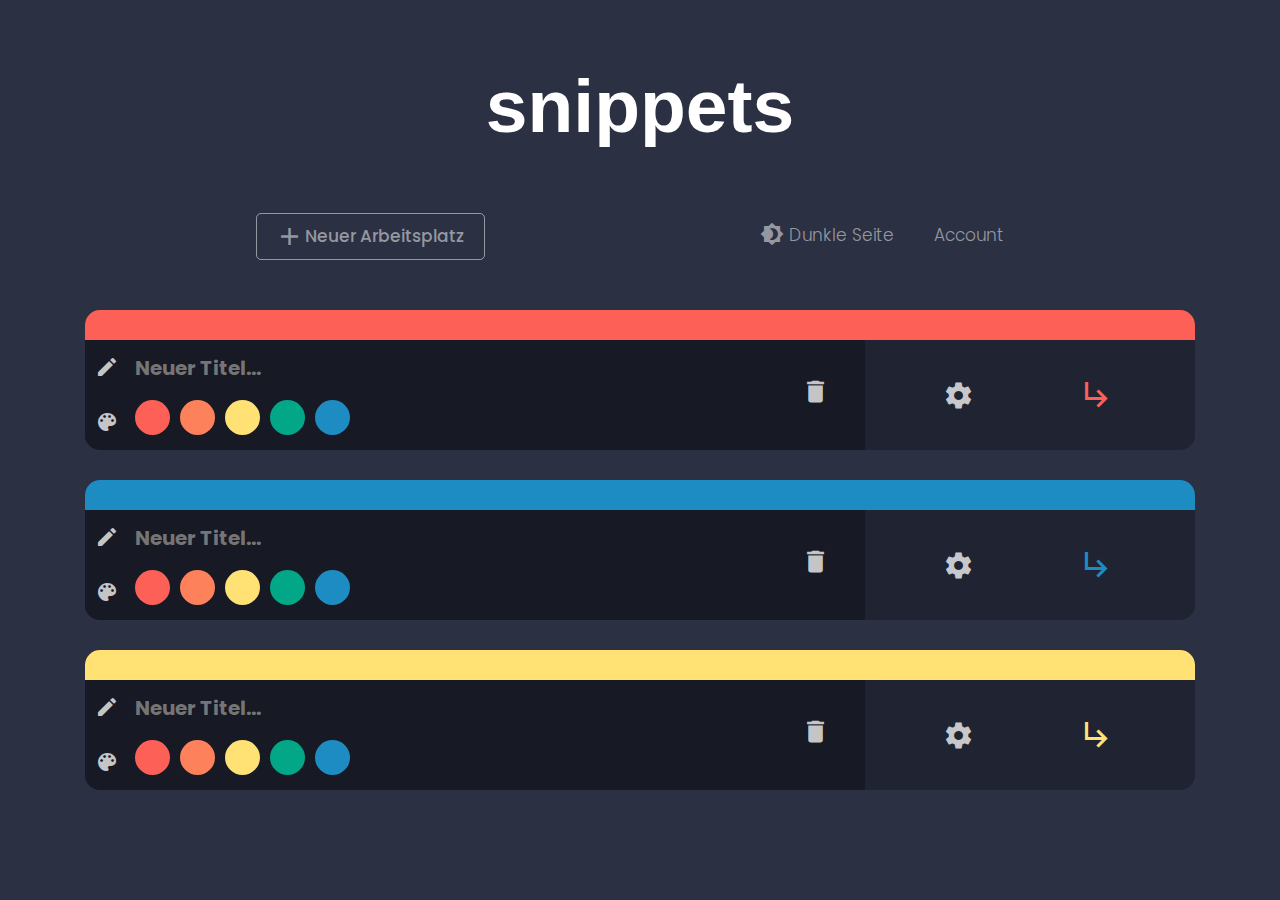
==== commit b4e13cd7: "test" ====
--- a/index.html
+++ b/index.html
@@ -27,37 +27,9 @@
                 <button class="menu_button menu_account_link">Account</button>
                 <button class="menu_button menu_darkmode_toggle"><i class="material-icons menu_icon">&#xe3a9;</i>&nbsp;Dunkle Seite</button>
             </div>
-            <div class="cards_container">
+            <div class="container cards_container" id="cards_container">
 
-                <div class="row">
-                    <div class="col-sm">
-                        <div class="card_container">
-                            <div class="color_panel"></div>
-                            <div class="card_content">
-                                <p class="card_title">Title</p>
-                                <button class="card_options_button"><i class="material-icons card_options_icon">&#xe5cf;</i></button><!--Nach oben: &#xe5ce;-->
-                                <p class="card_date">Datum</p>
-                            </div>
-                            <div class="card_entry">
-                                <i class="material-icons entry_icon">&#xe5da;</i>
-                            </div>
-                        </div>
-                    </div>
-                    <div class="col-sm">
-                        <div class="card_container">
-                            <div class="color_panel"></div>
-                            <p class="card_title">Title</p>
-                            <p class="card_date">Datum</p>
-                        </div>
-                    </div>
-                    <div class="col-sm">
-                        <div class="card_container">
-                            <div class="color_panel"></div>
-                            <p class="card_title">Title</p>
-                            <p class="card_date">Datum</p>
-                        </div>
-                    </div>
-                </div>
+               
 
             </div>
         </div>
--- a/main.css
+++ b/main.css
@@ -685,16 +685,18 @@
 
 .menu_title {
     color: white;
-    font-size: 50px;
+    font-size: 75px;
     font-weight: 700;
     text-align: center;
-    margin-top: 60px;
+    margin-top: 50px;
 }
 
 .menu_navbar {
     background-color: transparent;
-    width: calc(100vw - 400px);
+    width: 60%;
+    min-width: 550px;
     margin: auto;
+    margin-top: 50px;
 }
 
 .menu_button {
@@ -741,18 +743,25 @@
 
 .cards_container {
     background-color: transparent;
-    width: calc(100vw - 400px);
+    width: calc(100vw - 700px);
+    min-width: 300px;
     margin: auto;
-    margin-top: 50px;
+    margin-top: 20px;
+    text-align: left;
 }
 
 .card_container {
     background-color: #202331;
     height: 140px;
-    width: 450px;
+    width: 100%;
     border-radius: 15px;
     transition: 0.15s;
-    margin-top: 20px;
+    display: inline-block;
+    margin: auto;
+    margin-top: 30px;
+    text-align: left;
+    z-index: 0;
+    position: relative;
 }
 
 .card_container:hover {
@@ -761,7 +770,6 @@
 }
 
 .color_panel {
-    background-color: #FD6057;
     width: 100%;
     height: 30px;
     border-top-left-radius: 15px;
@@ -771,18 +779,20 @@
 .card_title {
     color: rgba(255,255,255,0.75);
     font-weight: 500;
-    font-size: 28px;
+    font-size: 30px;
     margin-left: 25px;
-    margin-top: 15px;
-    display: inline-block;
+    margin-top: 20px;
+    display: inline-block;
+    font-family: "Poppins", sans-serif;
 }
 
 .card_date {
-    color: rgba(255,255,255,0.4);
+    color: rgba(255,255,255,0.25);
     font-weight: 200;
     font-size: 15px;
-    margin-left: 15px;
-    display: inline-block;
+    margin-left: 30px;
+    margin-top: -22px;
+    position: absolute;
 }
 
 .menu_create_icon {
@@ -826,11 +836,13 @@
 .card_options_icon {
     transform: scale(1.3);
     margin-top: 5px;
+    margin-left: 5px;
+    margin-right: 12px;
 }
 
 .card_content {
     display: inline-block;
-    width: 80%;
+    width: 84%;
     height: calc(100% - 30px);
     margin: 0;
     border-bottom-left-radius: 15px;
@@ -838,7 +850,7 @@
 
 .card_entry {
     display: inline-block;
-    width: 18%;
+    width: 15%;
     height: 65px;
     text-align: center;
 }
@@ -846,8 +858,104 @@
 .entry_icon {
     color: rgba(255,255,255,0.75);
     vertical-align: middle;
-    top: 10px;
+    top: 5px;
     transform: scale(1.5);
     position: relative;
-    color:#FD6057;
-}+    border-radius: 5px;
+    margin-right: 17px;
+    padding: 15px;
+}
+
+.entry_icon:hover {
+    cursor: pointer;
+    background-color: #2B3043;
+    
+}
+
+.dropdown_container {
+    z-index: 20;
+    position: absolute;
+    height: 110px;
+    background-color: #171924;
+    top: 30px;
+    border-bottom-left-radius: 15px;
+    width: calc(100% - 330px);
+    font-family: "Poppins", sans-serif;
+}
+
+.rename_container {
+    height: 50%;
+    width: calc(100% - 100px);
+    display: inline-block;
+}
+
+.rename_icon {
+    display: inline-block;
+    position: absolute;
+    margin-left: 10px;
+    margin-top: 15px;
+    color: rgba(255,255,255,0.75);
+}
+
+.rename_input {
+    width: 100%;
+    height: 100%;
+    background-color: transparent;
+    color: rgba(255,255,255,0.75);
+    border: none;
+    outline: none;
+    padding-left: 20px;
+    font-size: 20px;
+    font-weight: 700;
+    display: inline-block;
+    margin-left: 30px;
+}
+
+.color_palette {
+    height: 50%;
+    width: calc(100% - 100px);
+    display: inline-block;
+}
+
+.color_button {
+    height: 35px;
+    width: 35px;
+    border-radius: 25px;
+    border: none;
+    outline: none;
+    border: 2px solid rgba(255,255,255,0);
+    margin-left: 10px;
+    margin-top: 5px;
+}
+
+.color_button:hover {
+    outline: none;
+    border: 2px solid rgba(255,255,255,0.75);
+}
+
+.color_button:focus {
+    outline: none;
+}
+
+.delete_button {
+    float: right;
+    width: 100px;
+    height: 100%;
+    border: none;
+    outline: none;
+    background-color: transparent;
+}
+
+.delete_button:hover {
+    background-color: #12131b;
+}
+
+.delete_button:focus {
+    outline: none;
+}
+
+.delete_icon {
+    transform: scale(1.2);
+    color: rgba(255,255,255,0.75);
+}
+
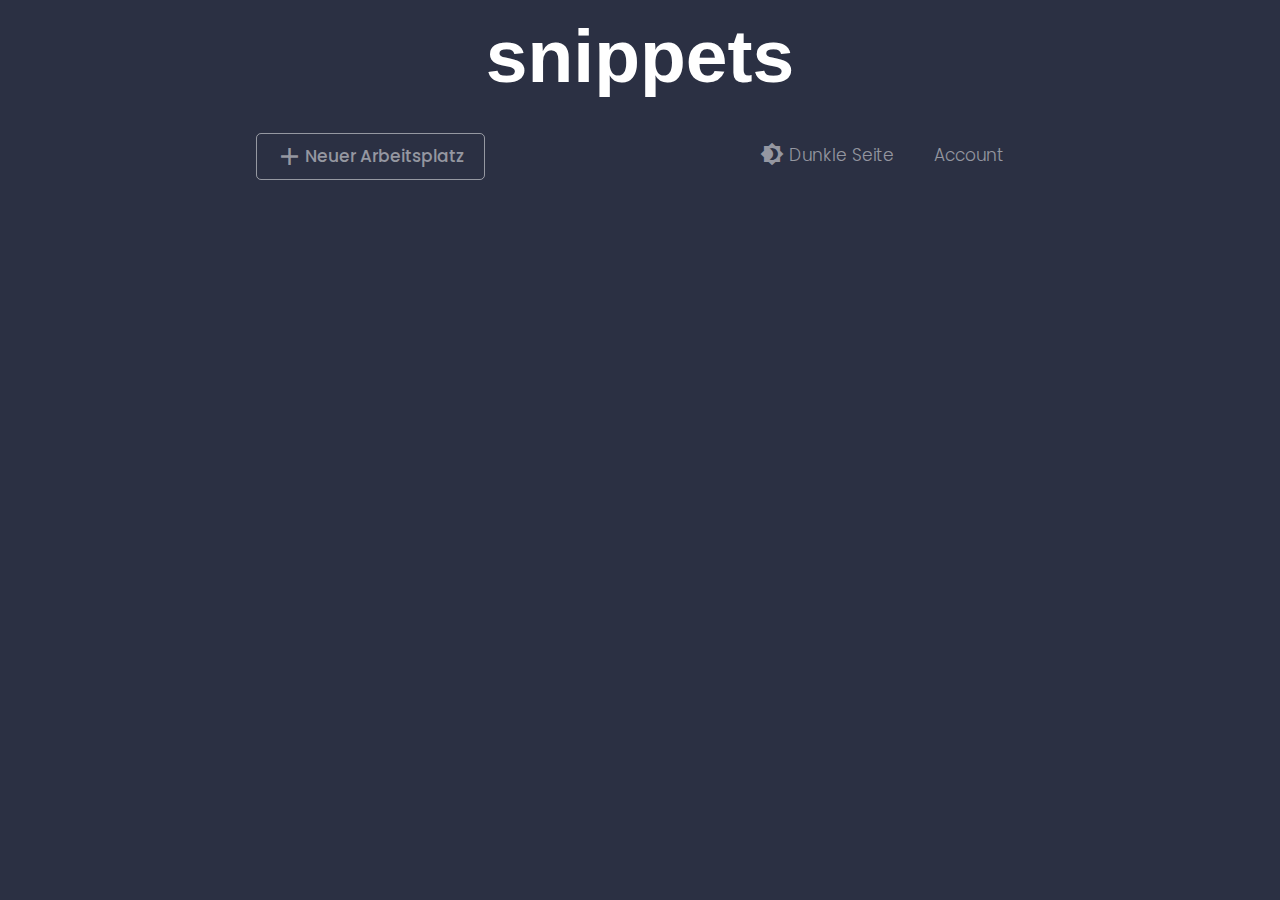
==== commit 8f630754: "test" ====
--- a/index.html
+++ b/index.html
@@ -23,7 +23,7 @@
         <div class="menu_container">
             <p class="menu_title">snippets</p>
             <div class="menu_navbar">
-                <button class="menu_button menu_create_button"><i class="material-icons menu_create_icon">&#xe145;</i>&nbsp;Neuer Arbeitsplatz</button>
+                <button class="menu_button menu_create_button" id="create_button"><i class="material-icons menu_create_icon">&#xe145;</i>&nbsp;Neuer Arbeitsplatz</button>
                 <button class="menu_button menu_account_link">Account</button>
                 <button class="menu_button menu_darkmode_toggle"><i class="material-icons menu_icon">&#xe3a9;</i>&nbsp;Dunkle Seite</button>
             </div>
--- a/main.css
+++ b/main.css
@@ -688,7 +688,7 @@
     font-size: 75px;
     font-weight: 700;
     text-align: center;
-    margin-top: 50px;
+    margin-top: 0px;
 }
 
 .menu_navbar {
@@ -696,7 +696,7 @@
     width: 60%;
     min-width: 550px;
     margin: auto;
-    margin-top: 50px;
+    margin-top: 20px;
 }
 
 .menu_button {
@@ -781,7 +781,7 @@
     font-weight: 500;
     font-size: 30px;
     margin-left: 25px;
-    margin-top: 20px;
+    margin-top: 30px;
     display: inline-block;
     font-family: "Poppins", sans-serif;
 }
@@ -790,9 +790,9 @@
     color: rgba(255,255,255,0.25);
     font-weight: 200;
     font-size: 15px;
-    margin-left: 30px;
+    margin-left: 20%;
     margin-top: -22px;
-    position: absolute;
+    display: inline-block;
 }
 
 .menu_create_icon {
@@ -858,7 +858,7 @@
 .entry_icon {
     color: rgba(255,255,255,0.75);
     vertical-align: middle;
-    top: 5px;
+    top: -4px;
     transform: scale(1.5);
     position: relative;
     border-radius: 5px;
@@ -869,18 +869,49 @@
 .entry_icon:hover {
     cursor: pointer;
     background-color: #2B3043;
-    
 }
 
 .dropdown_container {
     z-index: 20;
+    height: 110px;
     position: absolute;
-    height: 110px;
-    background-color: #171924;
+    background-color: transparent;
     top: 30px;
     border-bottom-left-radius: 15px;
     width: calc(100% - 330px);
     font-family: "Poppins", sans-serif;
+    animation: "";
+    opacity: 0;
+}
+
+@keyframes show {
+    from {opacity: 0;}
+    to {opacity: 1;}
+}
+
+@keyframes hide {
+    from {width: calc(100% - 330px);}
+    to {width: 0px;}
+}
+
+.dropdown_slide {
+    background-color: #161822;
+    width: 0px;
+    height: 110px;
+    position: absolute;
+    top: 30px;
+    border-bottom-left-radius: 15px;
+    animation: "";
+}
+
+@keyframes slide {
+    from {width: 0px;}
+    to {width: calc(100% - 330px);}
+}
+
+@keyframes leave {
+    from {width: calc(100% - 330px);}
+    to {width: 0px;}
 }
 
 .rename_container {
@@ -895,6 +926,7 @@
     margin-left: 10px;
     margin-top: 15px;
     color: rgba(255,255,255,0.75);
+    transform: scale(1.15);
 }
 
 .rename_input {
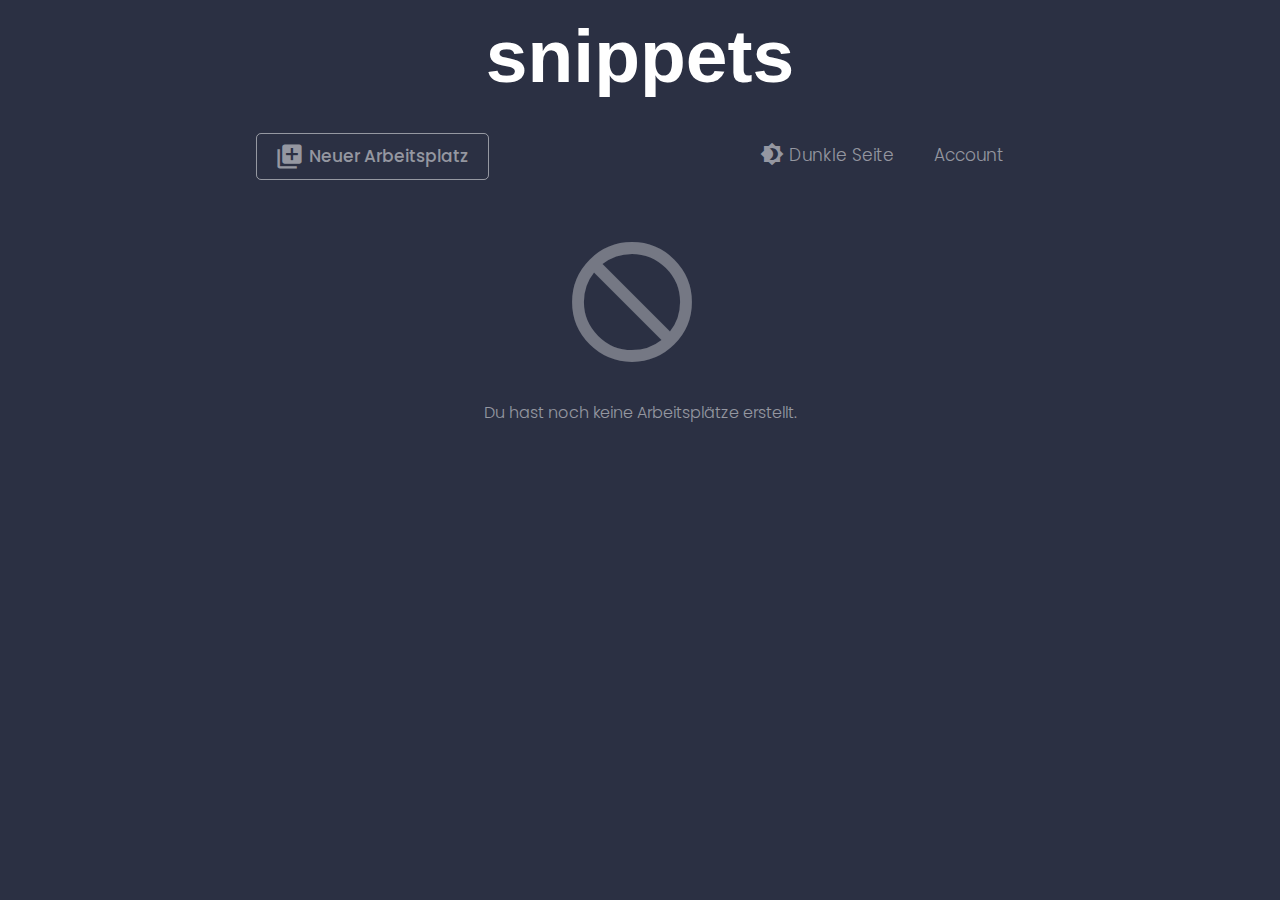
==== commit 6f02f8b6: "test" ====
--- a/index.html
+++ b/index.html
@@ -23,7 +23,7 @@
         <div class="menu_container">
             <p class="menu_title">snippets</p>
             <div class="menu_navbar">
-                <button class="menu_button menu_create_button" id="create_button"><i class="material-icons menu_create_icon">&#xe145;</i>&nbsp;Neuer Arbeitsplatz</button>
+                <button class="menu_button menu_create_button" id="create_button"><i class="material-icons menu_create_icon">&#xe39d;</i>&nbsp;&nbsp;Neuer Arbeitsplatz</button>
                 <button class="menu_button menu_account_link">Account</button>
                 <button class="menu_button menu_darkmode_toggle"><i class="material-icons menu_icon">&#xe3a9;</i>&nbsp;Dunkle Seite</button>
             </div>
--- a/main.css
+++ b/main.css
@@ -748,6 +748,8 @@
     margin: auto;
     margin-top: 20px;
     text-align: left;
+    overflow-y: auto;
+    height: 690px;
 }
 
 .card_container {
@@ -790,7 +792,7 @@
     color: rgba(255,255,255,0.25);
     font-weight: 200;
     font-size: 15px;
-    margin-left: 20%;
+    margin-left: 10px;
     margin-top: -22px;
     display: inline-block;
 }
@@ -991,3 +993,40 @@
     color: rgba(255,255,255,0.75);
 }
 
+.empty_icon {
+    margin-top: 90px;
+    color: rgba(255,255,255,0.35);
+    margin-left: calc(50% - 20px);
+    transform: scale(6);
+    user-select: none;
+}
+
+.empty_message {
+    color: rgba(255,255,255,0.5);
+    text-align: center;
+    font-size: 16px;
+    font-family: "Poppins", sans-serif;
+    font-weight: 300;
+    margin-top: 80px;
+}
+
+::-webkit-scrollbar {
+  width: 20px;
+  border-radius: 10px;
+}
+
+/* Track */
+::-webkit-scrollbar-track {
+  background: #2B3043;
+}
+
+/* Handle */
+::-webkit-scrollbar-thumb {
+  background: #212433;
+  border-radius: 20px;
+}
+
+/* Handle on hover */
+::-webkit-scrollbar-thumb:hover {
+  background: #1c1e2b;
+}